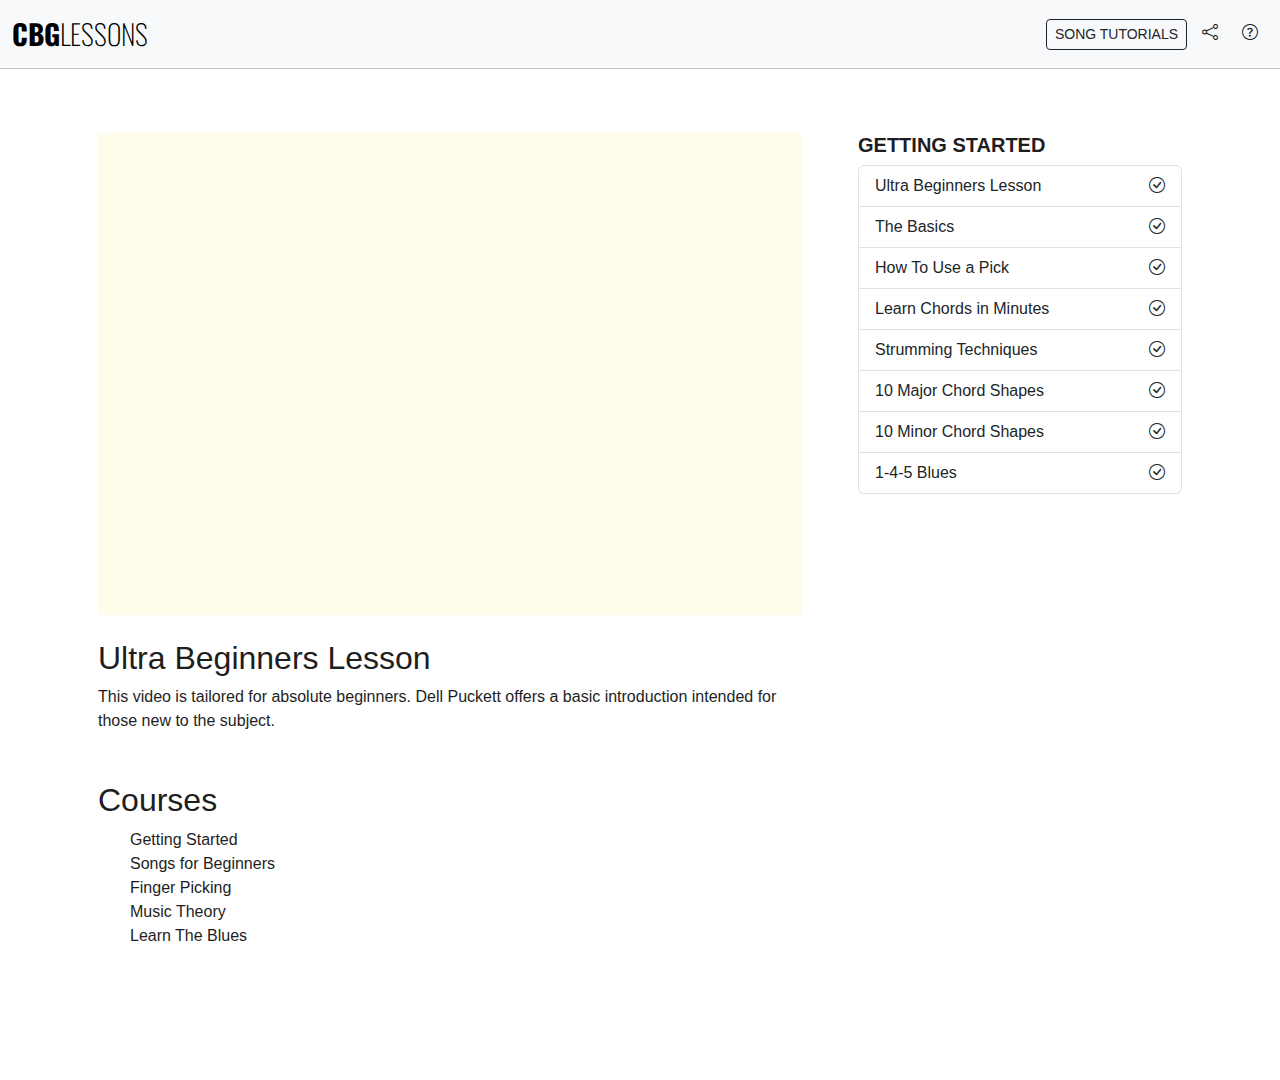
==== learn.html @ 28a2f50c "Initial commit" ====
<!DOCTYPE html>
<html lang="en">
<head>
    <!-- Google tag (gtag.js) -->
    <script async src="https://www.googletagmanager.com/gtag/js?id=G-9TEPP3727T"></script>
    <script>
    window.dataLayer = window.dataLayer || [];
    function gtag(){dataLayer.push(arguments);}
    gtag('js', new Date());

    gtag('config', 'G-9TEPP3727T');
    </script>
    <meta charset="UTF-8">
    <meta name="viewport" content="width=device-width, initial-scale=1.0">
    <!-- Other meta tags and title -->
    <meta property="og:image" content="img/cbglessons.png">
    <meta property="og:description" content="Your favorite cigar box guitar lessons in one spot.">
    <title>CBG Lessons</title>
    <!-- Bootstrap CSS -->
    <link href="https://cdn.jsdelivr.net/npm/bootstrap@5.3.0-alpha1/dist/css/bootstrap.min.css" rel="stylesheet">
    <link rel="stylesheet" href="https://cdn.jsdelivr.net/npm/bootstrap-icons@1.11.3/font/bootstrap-icons.min.css">
    <!-- Custom CSS -->
    <link rel="stylesheet" href="style.css">
    <!-- Custom Fonts -->
    <link rel="preconnect" href="https://fonts.googleapis.com">
    <link rel="preconnect" href="https://fonts.gstatic.com" crossorigin>
    <link href="https://fonts.googleapis.com/css2?family=Oswald:wght@200..700&display=swap" rel="stylesheet">
</head>
<body>
    <!-- Navbar -->
    <nav class="navbar bg-light navbar-expand-lg">
        <div class="container-fluid">
            <a class="navbar-brand" href="index.html">CBG<span>LESSONS</span></a>
            <div class="nav-buttons">
                <a href="index.html"><button class="btn btn-sm btn-outline-dark mr-2 filter-btn">SONG TUTORIALS</button></a>
                <!-- Share Button -->
                <i id="learnShareButton" class="bi bi-share"></i>
                <!-- Button to trigger the modal -->
                <a data-bs-toggle="modal" data-bs-target="#exampleModal" class="link-dark">
                    <i class="bi bi-question-circle"></i>
                </a>
            </div>
        </div>
    </nav>
    <div class="container mt-5">
        <div class="row">

            <!-- Two-thirds column -->
            <div class="col-md-8">
                <div class="p-3">
                    <div class="embed-responsive embed-responsive-16by9 mb-4 d-flex align-items-center" id="videoPlayer">
                        <!-- YouTube video player will be inserted here
                        <iframe width="100%" height="482" src="https://www.youtube.com/embed/ps9cBeZ43r8?si=QkDxXsxbCtRQk6QI" title="YouTube video player" frameborder="0" allow="accelerometer; autoplay; clipboard-write; encrypted-media; gyroscope; picture-in-picture; web-share" referrerpolicy="strict-origin-when-cross-origin" allowfullscreen></iframe>
                        -->
                        <img src="img/ad-space-mobile.png" class="ad-mobile align-middle d-block d-md-none mx-auto" alt="Reach cigar box guitar enthusiasts directly by advertising on our premier lessons website! Capture the attention of visitors as soon as they land on our site with a prominent, year-long ad display for only $100!  Interested? Email Mike Macfadden at: mikemacfadden@gmail.com">
                        <img src="img/ad-space.png" class="d-none d-md-block ad align-middle" alt="Reach cigar box guitar enthusiasts directly by advertising on our premier lessons website! Capture the attention of visitors as soon as they land on our site with a prominent, year-long ad display for only $100!  Interested? Email Mike Macfadden at: mikemacfadden@gmail.com">
                        
                    </div>
                    <div id="videoData"></div>
                </div>
            </div>
            <!-- One-third column -->
            <div class="col-md-4">
                <div class="p-3">
                    <h5 id="course">YouTube Video Titles</h5>
                    <ul class="list-group" id="videoList"></ul>
                </div>
            </div>
            
        </div>
        <div class="row">
            <div class="col">
                <div class="p-3">
                <h2>Courses</h2>
                <ul id="courses"></ul>
            </div>
        </div>
    </div>


    <!-- Bootstrap Modal -->
    <div class="modal fade" id="exampleModal" tabindex="-1" aria-labelledby="exampleModalLabel" aria-hidden="true">
        <div class="modal-dialog">
            <div class="modal-content">
                <div class="modal-header">
                    <h5 class="modal-title fw-bold" id="exampleModalLabel">Welcome to CBGLessons</h5>
                    <button type="button" class="btn-close" data-bs-dismiss="modal" aria-label="Close"></button>
                </div>
                <div class="modal-body">
                        <p>Discover the soulful world of cigar box guitars (CBGs) and explore a curated selection of lessons designed to inspire and empower musicians of all levels.</p>
                        <p>Whether you're a seasoned guitarist or just starting out, our collection of CBG lessons offers something special for everyone.</p>
                        <h4>What Makes Us Unique?</h4>
                        <ul>
                            <li>Learn from renowned artists who specialize in cigar box guitars, each bringing their own style and expertise to the table.</li>
                            <li>Dive into carefully curated lessons that cover a range of genres, techniques, and playing styles, ensuring a rich and engaging learning experience.</li>
                            <li>Join a vibrant community of CBG enthusiasts and share your musical journey with fellow learners from around the world.</li>
                        </ul>
                        <p>Whether you're here to master new skills or simply enjoy the raw, authentic sound of CBGs, we're thrilled to have you join us.</p>
                        <p>Let the music begin!</p>
                </div>
                <div class="modal-footer">
                    <button type="button" class="btn btn-secondary" data-bs-dismiss="modal">Close</button>
                    <!-- Add additional buttons or actions here -->
                </div>
            </div>
        </div>
    </div>

    <!-- Bootstrap JS (required for some Bootstrap features) -->
    <script src="https://cdn.jsdelivr.net/npm/bootstrap@5.3.0-alpha1/dist/js/bootstrap.bundle.min.js"></script>
    <!-- Custom JavaScript -->
    <script src="learnScripts.js"></script>
    <script src="scripts.js"></script>
</body>
</html>
---- style.css ----
/* Custom CSS styles */
body {
    font-family: Arial, sans-serif;
    padding:0 0 100px 0;
    color:#1E1E1E;
}
.navbar{
    border-bottom:1px solid rgb(194, 194, 194);
}
.navbar-brand{
    font-family: "Oswald", sans-serif;
    font-weight:700;
    font-size: 28px;
}
.navbar-brand span{
    font-weight: 100;
}
.nav-buttons i{
    margin:0 10px;
    cursor:pointer;
}
#songInfo{
    min-height:25px;
    margin-bottom:25px;
    color:#1E1E1E;
    font-size:14px;
}

.list-group-item {
    cursor: pointer;
}

.list-group-item span{
    opacity:0.6;
}

/* Responsive video player */
.embed-responsive {
    position: relative;
    display: block;
    width: 100%;
    padding: 0;
    overflow: hidden;
    min-height:482px;
    background-color: #FFFCEB;
}
.ad{
    width:100%;
    display: inline-block;
}
.ad-mobile{
    max-height:482px;
}
.embed-responsive::before {
    display: block;
    content: "";
}

.embed-responsive .embed-responsive-item,
.embed-responsive iframe,
.embed-responsive embed,
.embed-responsive object,
.embed-responsive video {
    position: absolute;
    top: 0;
    left: 0;
    bottom: 0;
    width: 100%;
    height: 100%;
    border: 0;
}

.filter-btn.active {
    background-color: #212529; /* Change to desired darker color */
    color: #fff; /* Text color for active button */
}


.modal-trigger{
    position:absolute;
    top:5px;
    right:10px;
    z-index: 10;
}


/*
=================================================
LEARN
=================================================
*/
#course{
    text-transform: uppercase;
    font-weight:900;
}
.list-group-item i{
    float:right;
}


/* Small devices (landscape phones, 576px and up)*/
@media (max-width: 576px) {
    .btn-sm{
       font-size:11px;
       margin-bottom:5px;
    }    
}
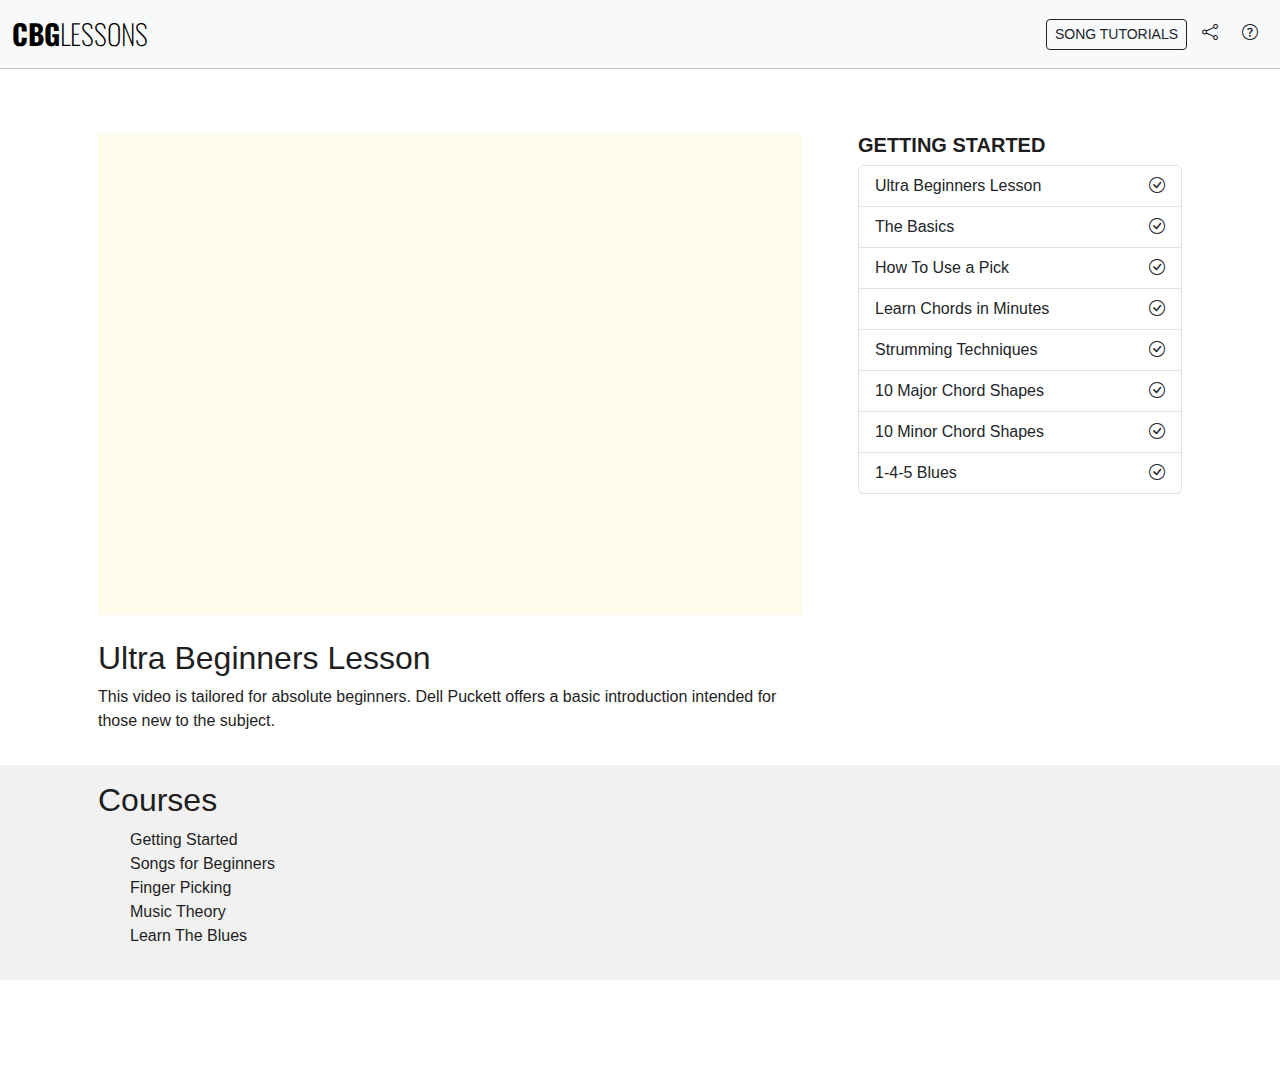
==== commit be5d5d32: "update" ====
--- a/learn.html
+++ b/learn.html
@@ -68,11 +68,16 @@
             </div>
             
         </div>
-        <div class="row">
-            <div class="col">
-                <div class="p-3">
-                <h2>Courses</h2>
-                <ul id="courses"></ul>
+    </div>
+    <div class="course-list">
+        <div class="container">
+            <div class="row">
+                <div class="col">
+                    <div class="p-3">
+                        <h2>Courses</h2>
+                        <ul id="courses"></ul>
+                    </div>
+                </div>
             </div>
         </div>
     </div>
--- a/style.css
+++ b/style.css
@@ -96,7 +96,9 @@
 .list-group-item i{
     float:right;
 }
-
+.course-list{
+    background:#f1f1f1;
+}
 
 /* Small devices (landscape phones, 576px and up)*/
 @media (max-width: 576px) {
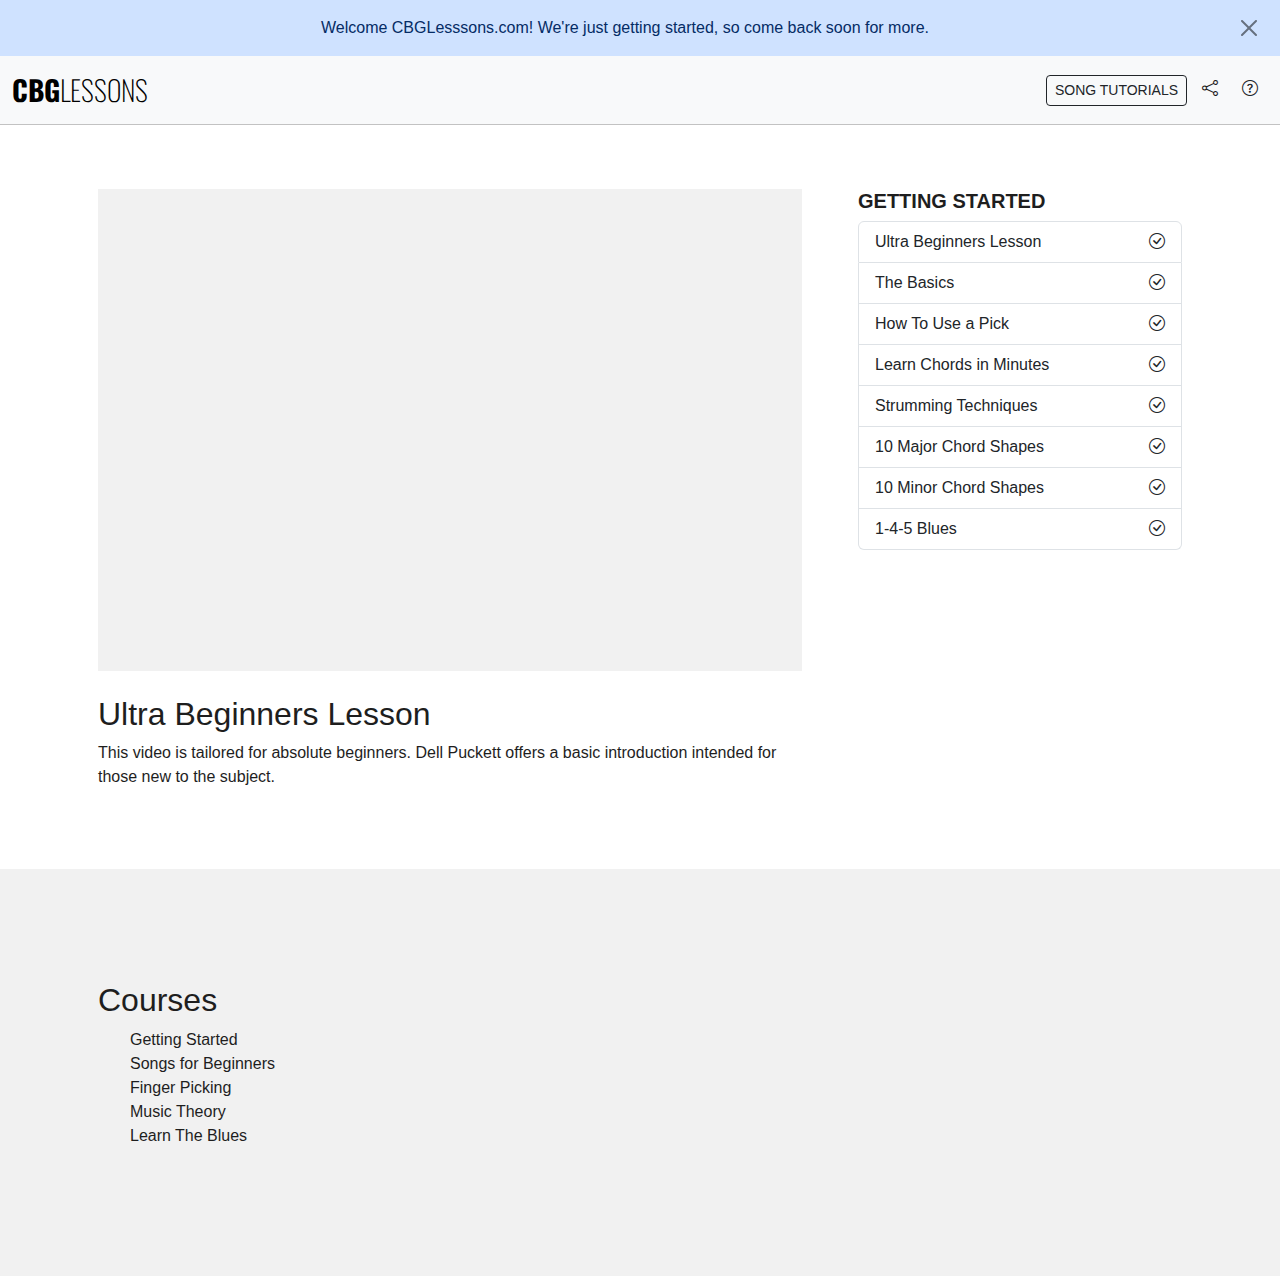
==== commit 71de7a7d: "May 29" ====
--- a/learn.html
+++ b/learn.html
@@ -27,6 +27,12 @@
     <link href="https://fonts.googleapis.com/css2?family=Oswald:wght@200..700&display=swap" rel="stylesheet">
 </head>
 <body>
+    <!-- Hello Bar -->
+    <div class="alert alert-primary text-center mb-0" id="helloBar">
+        <button type="button" class="btn-close" onclick="hideHelloBar();"></button>
+        <p>Welcome CBGLesssons.com! We're just getting started, so come back soon for more.</p>
+    </div>
+
     <!-- Navbar -->
     <nav class="navbar bg-light navbar-expand-lg">
         <div class="container-fluid">
@@ -52,8 +58,8 @@
                         <!-- YouTube video player will be inserted here
                         <iframe width="100%" height="482" src="https://www.youtube.com/embed/ps9cBeZ43r8?si=QkDxXsxbCtRQk6QI" title="YouTube video player" frameborder="0" allow="accelerometer; autoplay; clipboard-write; encrypted-media; gyroscope; picture-in-picture; web-share" referrerpolicy="strict-origin-when-cross-origin" allowfullscreen></iframe>
                         -->
-                        <img src="img/ad-space-mobile.png" class="ad-mobile align-middle d-block d-md-none mx-auto" alt="Reach cigar box guitar enthusiasts directly by advertising on our premier lessons website! Capture the attention of visitors as soon as they land on our site with a prominent, year-long ad display for only $100!  Interested? Email Mike Macfadden at: mikemacfadden@gmail.com">
-                        <img src="img/ad-space.png" class="d-none d-md-block ad align-middle" alt="Reach cigar box guitar enthusiasts directly by advertising on our premier lessons website! Capture the attention of visitors as soon as they land on our site with a prominent, year-long ad display for only $100!  Interested? Email Mike Macfadden at: mikemacfadden@gmail.com">
+                        <img src="img/play-mobile.png" class="ad-mobile align-middle d-block d-md-none mx-auto" alt="Reach cigar box guitar enthusiasts directly by advertising on our premier lessons website! Capture the attention of visitors as soon as they land on our site with a prominent, year-long ad display for only $100!  Interested? Email Mike Macfadden at: mikemacfadden@gmail.com">
+                        <img src="img/play.png" class="d-none d-md-block ad align-middle" alt="Reach cigar box guitar enthusiasts directly by advertising on our premier lessons website! Capture the attention of visitors as soon as they land on our site with a prominent, year-long ad display for only $100!  Interested? Email Mike Macfadden at: mikemacfadden@gmail.com">
                         
                     </div>
                     <div id="videoData"></div>
@@ -69,8 +75,8 @@
             
         </div>
     </div>
-    <div class="course-list">
-        <div class="container">
+    <div class="course-list py-5 mt-5">
+        <div class="container py-5">
             <div class="row">
                 <div class="col">
                     <div class="p-3">
--- a/style.css
+++ b/style.css
@@ -1,7 +1,6 @@
 /* Custom CSS styles */
 body {
     font-family: Arial, sans-serif;
-    padding:0 0 100px 0;
     color:#1E1E1E;
 }
 .navbar{
@@ -34,6 +33,22 @@
     opacity:0.6;
 }
 
+/* Hello Bar */
+#helloBar p{
+    margin-bottom:0;
+}
+.alert{
+    border-radius: 0;
+    border:0;
+}
+.btn-close{
+    float:right;
+    padding-right:10px;
+}
+
+.modal-body span{
+    text-decoration: underline;
+}
 /* Responsive video player */
 .embed-responsive {
     position: relative;
@@ -42,7 +57,7 @@
     padding: 0;
     overflow: hidden;
     min-height:482px;
-    background-color: #FFFCEB;
+    background-color: #f1f1f1;
 }
 .ad{
     width:100%;
@@ -106,4 +121,7 @@
        font-size:11px;
        margin-bottom:5px;
     }    
+    #helloBar p{
+        text-align: left;
+    }
 }